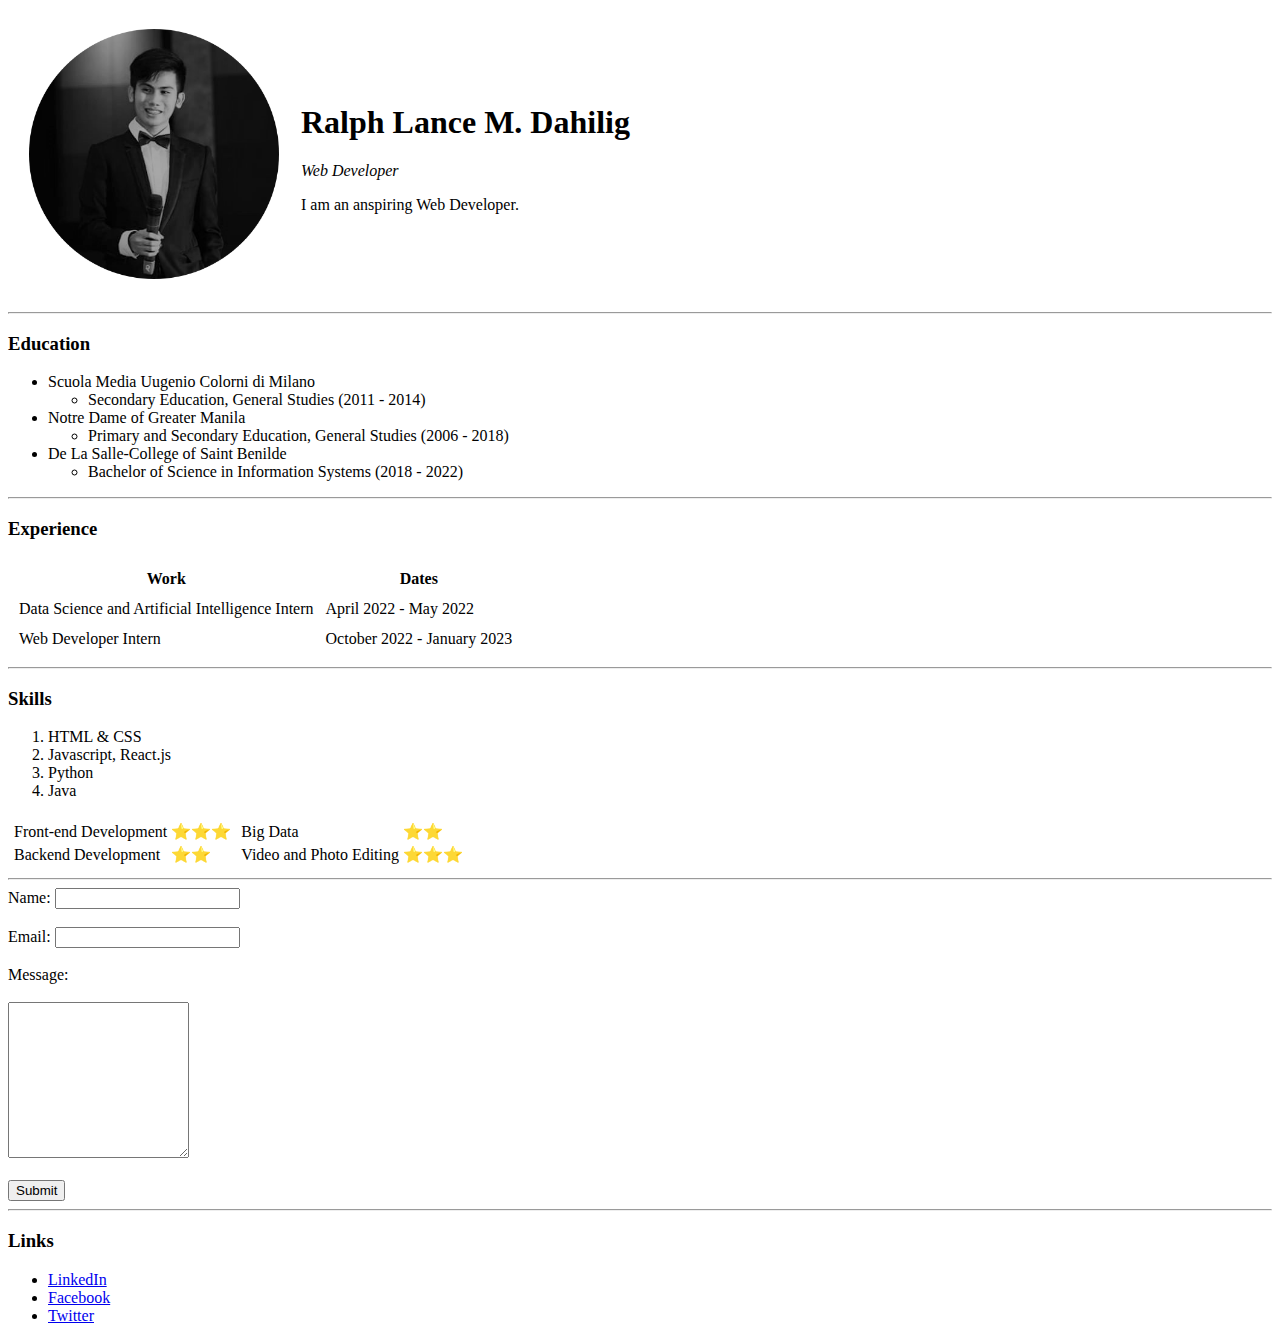
==== index.html @ 49a3998e "Add cv (html)" ====
<!DOCTYPE html>
<html lang="en">
<head>
    <meta charset="UTF-8">
    <meta http-equiv="X-UA-Compatible" content="IE=edge">
    <meta name="viewport" content="width=device-width, initial-scale=1.0">
    <title>Udemy Practice - Ralph's Personal Site</title>
</head>
<body>
    <table cellspacing="20">
        <tr>
            <td><img width="250px"src="images/dev-ralph.png" alt="ralph profile picture"></td>
            <td>
                <h1>Ralph Lance M. Dahilig</h1>
                <p><em>Web Developer</em></p>
                <p>I am an anspiring Web Developer.</p>
            </td>
        </tr>
    </table>

    <hr>
    <h3>Education</h3>
    <ul>
        <li>Scuola Media Uugenio Colorni di Milano</li>
        <ul>
            <li>Secondary Education, General Studies (2011 - 2014)</li>
        </ul>
        <li>Notre Dame of Greater Manila</li>
        <ul>
            <li>Primary and Secondary Education, General Studies (2006 - 2018)</li>
        </ul>
        <li>De La Salle-College of Saint Benilde</li>
        <ul>
            <li>Bachelor of Science in Information Systems (2018 - 2022)</li>
        </ul>
    </ul>
    
    <hr>
    <h3>Experience</h3>
    <table cellspacing="10">
        <thead>
            <tr>
                <th>Work</th>
                <th>Dates</th>
            </tr>
        </thead>

        <tbody>
            <tr>
                <td>Data Science and Artificial Intelligence Intern</td>
                <td>April 2022 - May 2022</td>
            </tr>
            <tr>
                <td>Web Developer Intern</td>
                <td>October 2022 - January 2023</td>
            </tr>
        </tbody>
    </table>

    
    <hr>
    <h3>Skills</h3>
    <ol>
        <li>HTML & CSS</li>
        <li>Javascript, React.js</li>
        <li>Python</li>
        <li>Java</li>
    </ol>
    <table>
        <tbody>
            <tr>
                <td>
                    <table>
                        <tbody>
                            <tr>
                                <td>Front-end Development</td>
                                <td>⭐⭐⭐</td>
                            </tr>
                            <tr>
                                <td>Backend Development</td>
                                <td>⭐⭐</td>
                            </tr>
                        </tbody>
                    </table>
                </td>
                <td>
                    <table>
                        <tbody>
                            <tr>
                                <td>Big Data</td>
                                <td>⭐⭐</td>
                            </tr>
                            <tr>
                                <td>Video and Photo Editing</td>
                                <td>⭐⭐⭐</td>
                            </tr>
                        </tbody>
                    </table>
                </td>
            </tr>
        </tbody>
    </table>
    
    <hr>
    <form class="" action="mailto:ralphlance11@gmail.com" method="post" enctype="text/plain">
        <label>Name:</label>
        <input type="text" name="name" value="">
        <br><br>
        <label>Email:</label>
        <input type="email" name="email" value="">
        <br><br>
        <label>Message:</label>
        <br><br>
        <textarea name="message" rows="10" col="30"></textarea>
        <br><br>
        <input type="submit" name="">
    </form>

    <hr>
    <h3>Links</h3>
    <ul>
        <li><a href="https://www.linkedin.com/in/ralph-dahilig/" target="_blank">LinkedIn</a></li>
        <li><a href="https://www.facebook.com/ralph.dahilig" target="_blank">Facebook</a></li>
        <li><a href="https://twitter.com/RalphLanceM" target="_blank">Twitter</a></li>
    </ul>
</body>
</html>
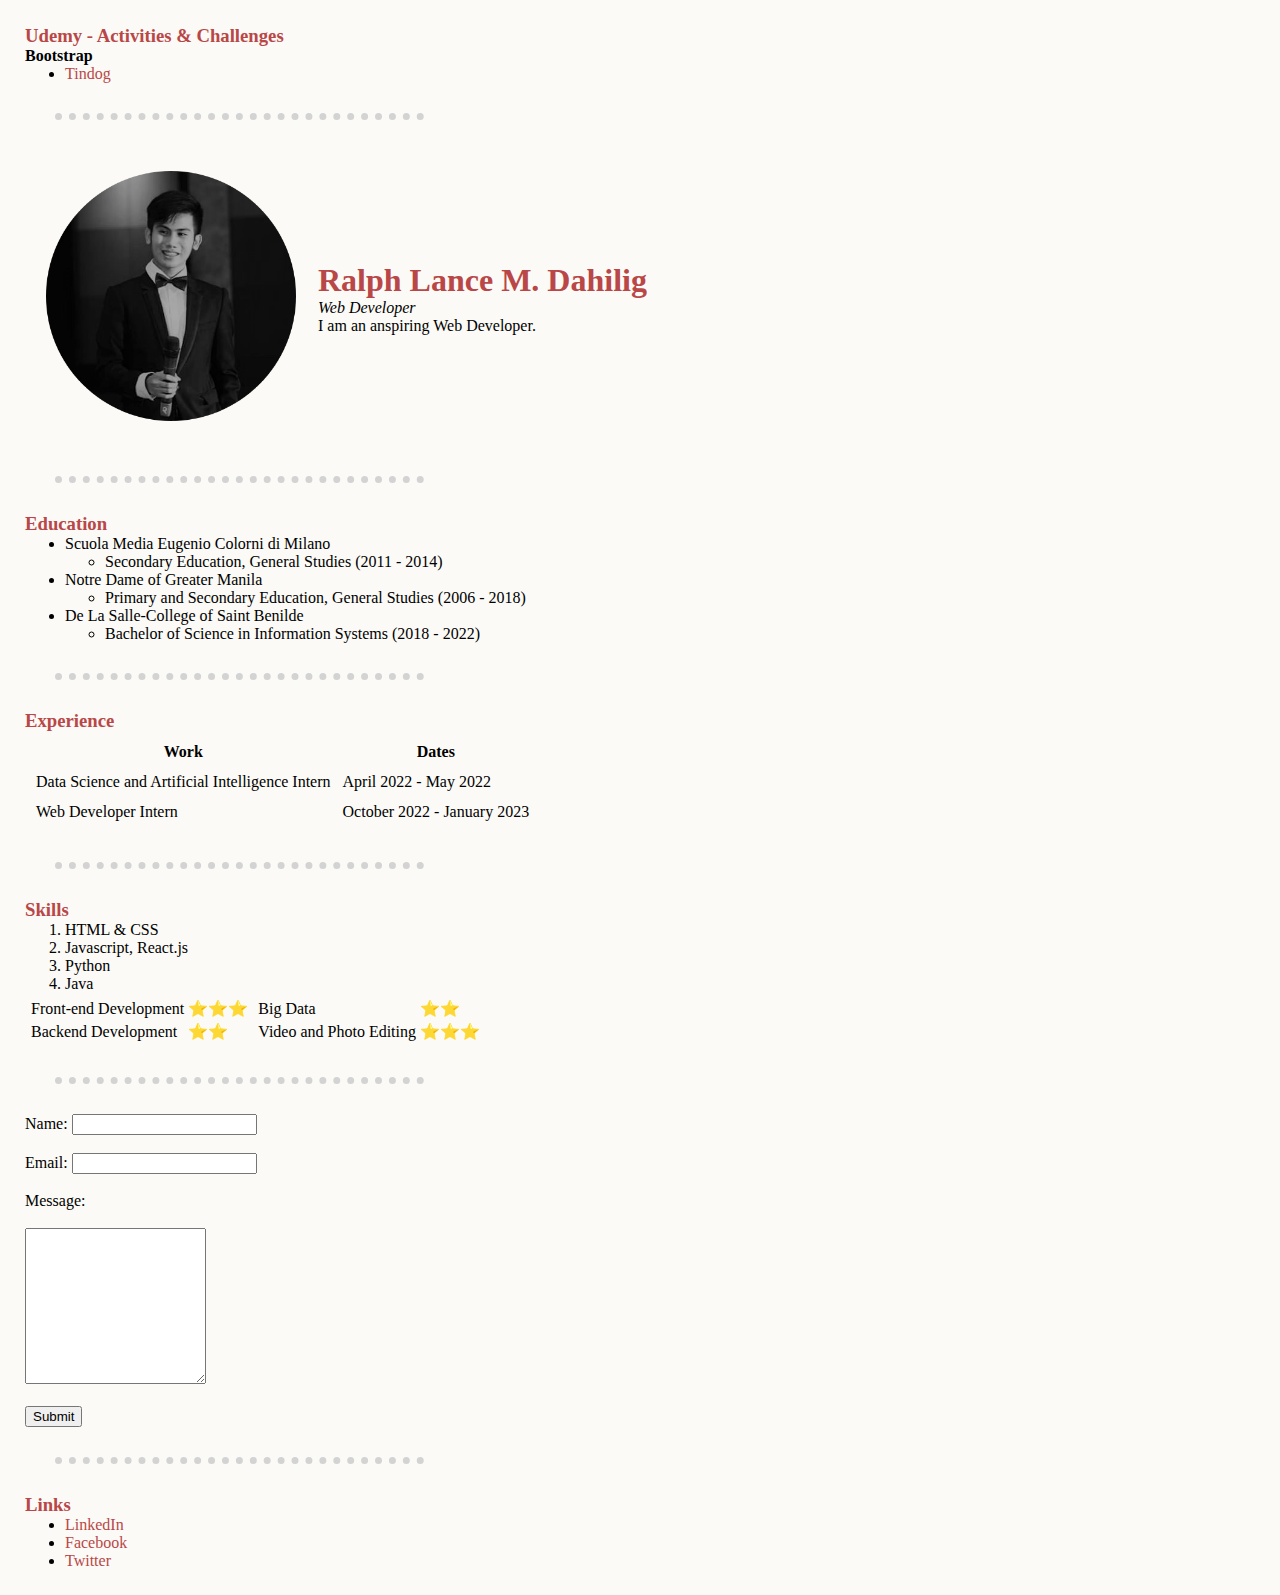
==== commit 653861b4: "Added TinDog Activity" ====
--- a/index.html
+++ b/index.html
@@ -4,124 +4,141 @@
     <meta charset="UTF-8">
     <meta http-equiv="X-UA-Compatible" content="IE=edge">
     <meta name="viewport" content="width=device-width, initial-scale=1.0">
-    <title>Udemy Practice - Ralph's Personal Site</title>
+    <title>Udemy - Portfolio
+    </title>
+
+    <link href="css/style.css" rel="stylesheet">
+    <link rel="icon" href="favicon.ico?v=2">
 </head>
+
 <body>
-    <table cellspacing="20">
-        <tr>
-            <td><img width="250px"src="images/dev-ralph.png" alt="ralph profile picture"></td>
-            <td>
-                <h1>Ralph Lance M. Dahilig</h1>
-                <p><em>Web Developer</em></p>
-                <p>I am an anspiring Web Developer.</p>
-            </td>
-        </tr>
-    </table>
 
-    <hr>
-    <h3>Education</h3>
-    <ul>
-        <li>Scuola Media Uugenio Colorni di Milano</li>
+    <div class="resume">
+
+        <h3>Udemy - Activities & Challenges</h3>
+        <h4>Bootstrap</h4>
         <ul>
-            <li>Secondary Education, General Studies (2011 - 2014)</li>
+            <li><a href="TinDog-Start-master/index.html" target="_blank">Tindog</a></li>
+
         </ul>
-        <li>Notre Dame of Greater Manila</li>
-        <ul>
-            <li>Primary and Secondary Education, General Studies (2006 - 2018)</li>
-        </ul>
-        <li>De La Salle-College of Saint Benilde</li>
-        <ul>
-            <li>Bachelor of Science in Information Systems (2018 - 2022)</li>
-        </ul>
-    </ul>
-    
-    <hr>
-    <h3>Experience</h3>
-    <table cellspacing="10">
-        <thead>
+        <hr>
+        <table cellspacing="20">
             <tr>
-                <th>Work</th>
-                <th>Dates</th>
-            </tr>
-        </thead>
-
-        <tbody>
-            <tr>
-                <td>Data Science and Artificial Intelligence Intern</td>
-                <td>April 2022 - May 2022</td>
-            </tr>
-            <tr>
-                <td>Web Developer Intern</td>
-                <td>October 2022 - January 2023</td>
-            </tr>
-        </tbody>
-    </table>
-
-    
-    <hr>
-    <h3>Skills</h3>
-    <ol>
-        <li>HTML & CSS</li>
-        <li>Javascript, React.js</li>
-        <li>Python</li>
-        <li>Java</li>
-    </ol>
-    <table>
-        <tbody>
-            <tr>
+                <td><img width="250px"src="images/dev-ralph.png" alt="ralph profile picture"></td>
                 <td>
-                    <table>
-                        <tbody>
-                            <tr>
-                                <td>Front-end Development</td>
-                                <td>⭐⭐⭐</td>
-                            </tr>
-                            <tr>
-                                <td>Backend Development</td>
-                                <td>⭐⭐</td>
-                            </tr>
-                        </tbody>
-                    </table>
-                </td>
-                <td>
-                    <table>
-                        <tbody>
-                            <tr>
-                                <td>Big Data</td>
-                                <td>⭐⭐</td>
-                            </tr>
-                            <tr>
-                                <td>Video and Photo Editing</td>
-                                <td>⭐⭐⭐</td>
-                            </tr>
-                        </tbody>
-                    </table>
+                    <h1>Ralph Lance M. Dahilig</h1>
+                    <p><em>Web Developer</em></p>
+                    <p>I am an anspiring Web Developer.</p>
                 </td>
             </tr>
-        </tbody>
-    </table>
+        </table>
+        <hr>
+        <h3>Education</h3>
     
-    <hr>
-    <form class="" action="mailto:ralphlance11@gmail.com" method="post" enctype="text/plain">
-        <label>Name:</label>
-        <input type="text" name="name" value="">
-        <br><br>
-        <label>Email:</label>
-        <input type="email" name="email" value="">
-        <br><br>
-        <label>Message:</label>
-        <br><br>
-        <textarea name="message" rows="10" col="30"></textarea>
-        <br><br>
-        <input type="submit" name="">
-    </form>
+        <ul>
+            <li>Scuola Media Eugenio Colorni di Milano</li>
+            <ul>
+                <li>Secondary Education, General Studies (2011 - 2014)</li>
+            </ul>
+            <li>Notre Dame of Greater Manila</li>
+            <ul>
+                <li>Primary and Secondary Education, General Studies (2006 - 2018)</li>
+            </ul>
+            <li>De La Salle-College of Saint Benilde</li>
+            <ul>
+                <li>Bachelor of Science in Information Systems (2018 - 2022)</li>
+            </ul>
+        </ul>
+        
+        <hr>
+        <h3>Experience</h3>
+        <table cellspacing="10">
+            <thead>
+                <tr>
+                    <th>Work</th>
+                    <th>Dates</th>
+                </tr>
+            </thead>
+    
+            <tbody>
+                <tr>
+                    <td>Data Science and Artificial Intelligence Intern</td>
+                    <td>April 2022 - May 2022</td>
+                </tr>
+                <tr>
+                    <td>Web Developer Intern</td>
+                    <td>October 2022 - January 2023</td>
+                </tr>
+            </tbody>
+        </table>
+    
+        
+        <hr>
+        <h3>Skills</h3>
+        <ol>
+            <li>HTML & CSS</li>
+            <li>Javascript, React.js</li>
+            <li>Python</li>
+            <li>Java</li>
+        </ol>
+        <table>
+            <tbody>
+                <tr>
+                    <td>
+                        <table>
+                            <tbody>
+                                <tr>
+                                    <td>Front-end Development</td>
+                                    <td>⭐⭐⭐</td>
+                                </tr>
+                                <tr>
+                                    <td>Backend Development</td>
+                                    <td>⭐⭐</td>
+                                </tr>
+                            </tbody>
+                        </table>
+                    </td>
+                    <td>
+                        <table>
+                            <tbody>
+                                <tr>
+                                    <td>Big Data</td>
+                                    <td>⭐⭐</td>
+                                </tr>
+                                <tr>
+                                    <td>Video and Photo Editing</td>
+                                    <td>⭐⭐⭐</td>
+                                </tr>
+                            </tbody>
+                        </table>
+                    </td>
+                </tr>
+            </tbody>
+        </table>
+    
+        <hr>
+        <form class="" action="mailto:ralphlance11@gmail.com" method="post" enctype="text/plain">
+            <label>Name:</label>
+            <input type="text" name="name" value="">
+            <br><br>
+            <label>Email:</label>
+            <input type="email" name="email" value="">
+            <br><br>
+            <label>Message:</label>
+            <br><br>
+            <textarea name="message" rows="10" col="30"></textarea>
+            <br><br>
+            <input type="submit" name="">
+        </form>
+    
+        <hr>
+        <h3>Links</h3>
+        <ul>
+            <li><a href="https://www.linkedin.com/in/ralph-dahilig/" target="_blank">LinkedIn</a></li>
+            <li><a href="https://www.facebook.com/ralph.dahilig" target="_blank">Facebook</a></li>
+            <li><a href="https://twitter.com/RalphLanceM" target="_blank">Twitter</a></li>
+        </ul>
+    </div>
 
-    <hr>
-    <h3>Links</h3>
-    <ul>
-        <li><a href="https://www.linkedin.com/in/ralph-dahilig/" target="_blank">LinkedIn</a></li>
-        <li><a href="https://www.facebook.com/ralph.dahilig" target="_blank">Facebook</a></li>
-        <li><a href="https://twitter.com/RalphLanceM" target="_blank">Twitter</a></li>
-    </ul>
 </body>
 </html>--- a/css/style.css
+++ b/css/style.css
@@ -0,0 +1,68 @@
+* {
+    margin: 0;
+    box-sizing: border-box;
+}
+
+body {
+    background-color: #fbfaf6;
+}
+
+hr {
+    border-style: none;
+    border-top-style: dotted;
+    width: 30%;
+    border-width: 7px;
+    color: #d3d3d3;
+    margin: 30px;
+}
+
+h1, h3 {
+    color: #b94747;
+}
+
+a {
+    text-decoration: none;
+    color: #b94747;
+}
+
+a:hover {
+    color: #000000;
+}
+
+.resume {
+    margin: 25px;
+}
+
+.container {
+    height: 300px;
+    width: 300px;
+    position: relative;
+    background-color: gray;
+}
+
+.red {
+    height: 100px;
+    width: 100px;
+    background-color: red;
+    position: absolute;
+    left: 200px;
+    top: 200px;
+}
+
+.blue {
+    height: 100px;
+    width: 100px;
+    background-color: blue;
+    position: absolute;
+    left: 100px;
+    top: 100px;
+}
+
+.yellow {
+    height: 100px;
+    width: 100px;
+    background-color: yellow;
+    position: absolute;
+    top: 0px;
+}
+
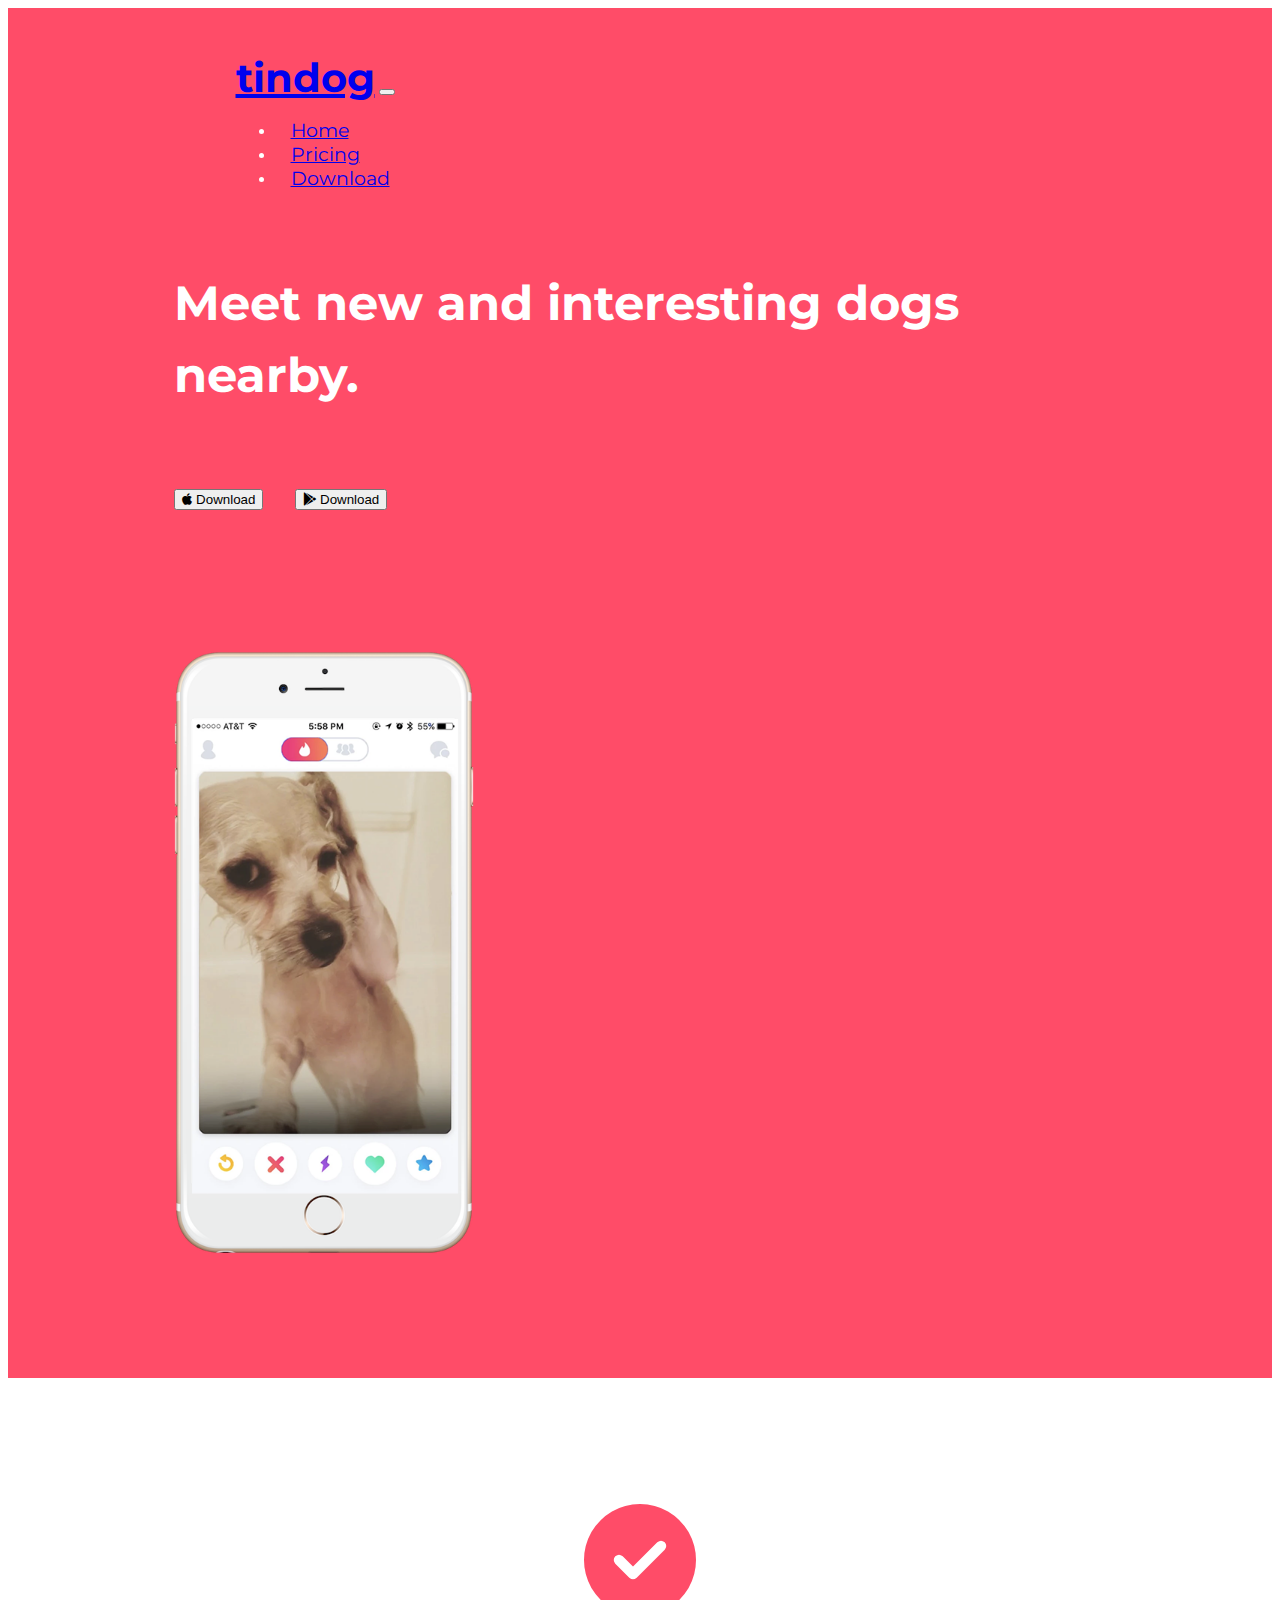
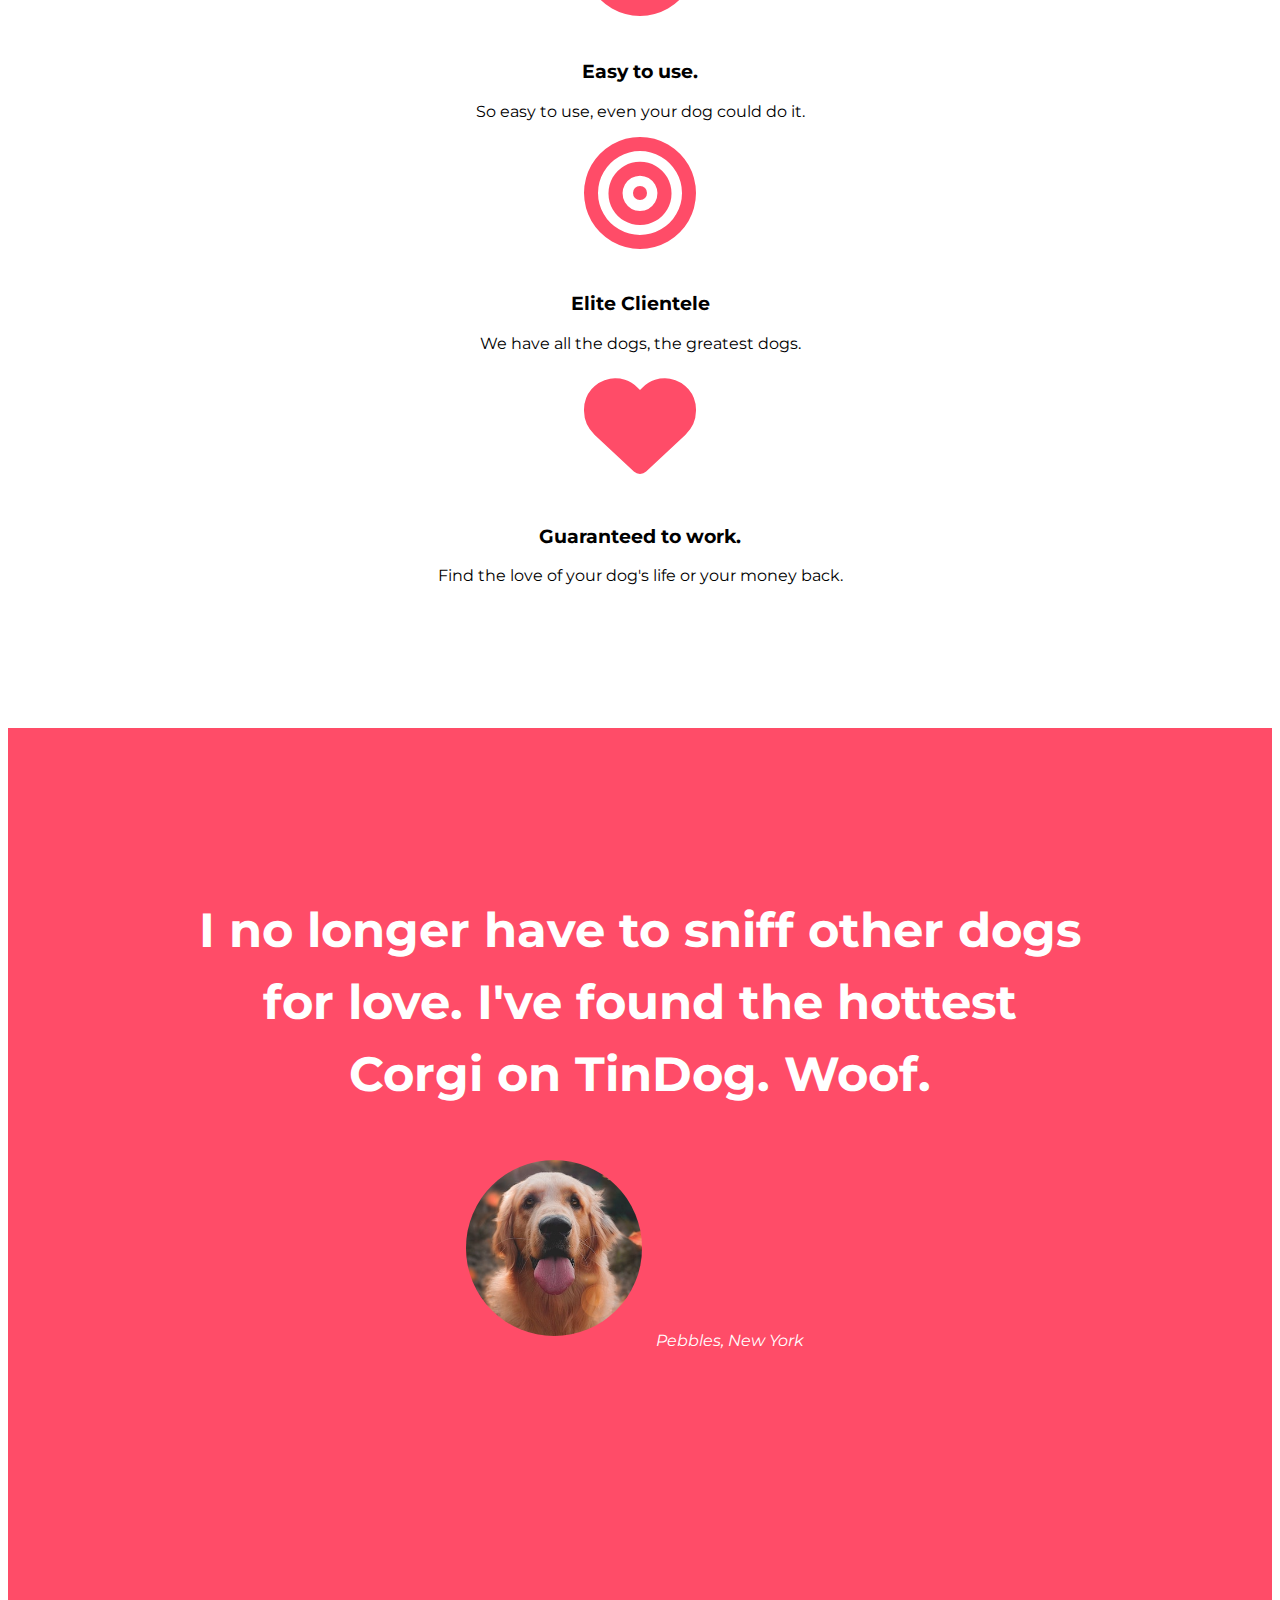
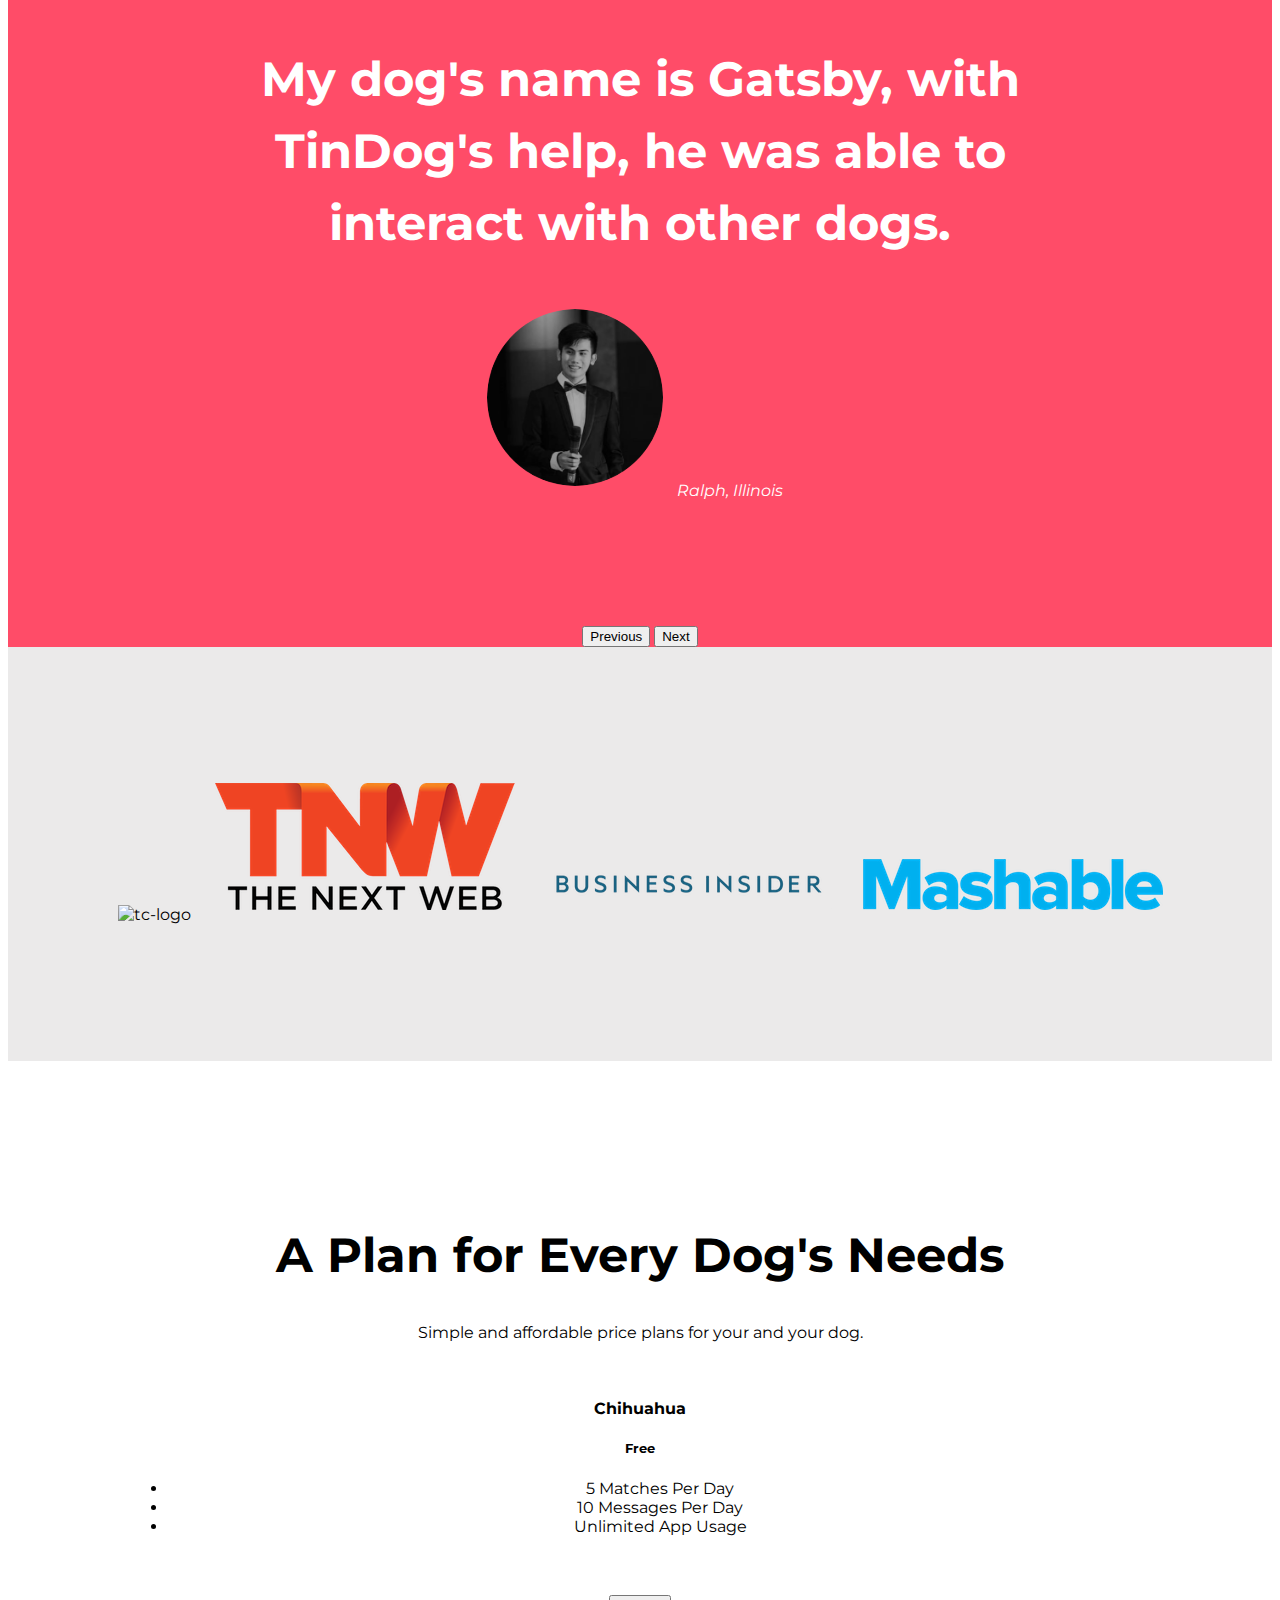
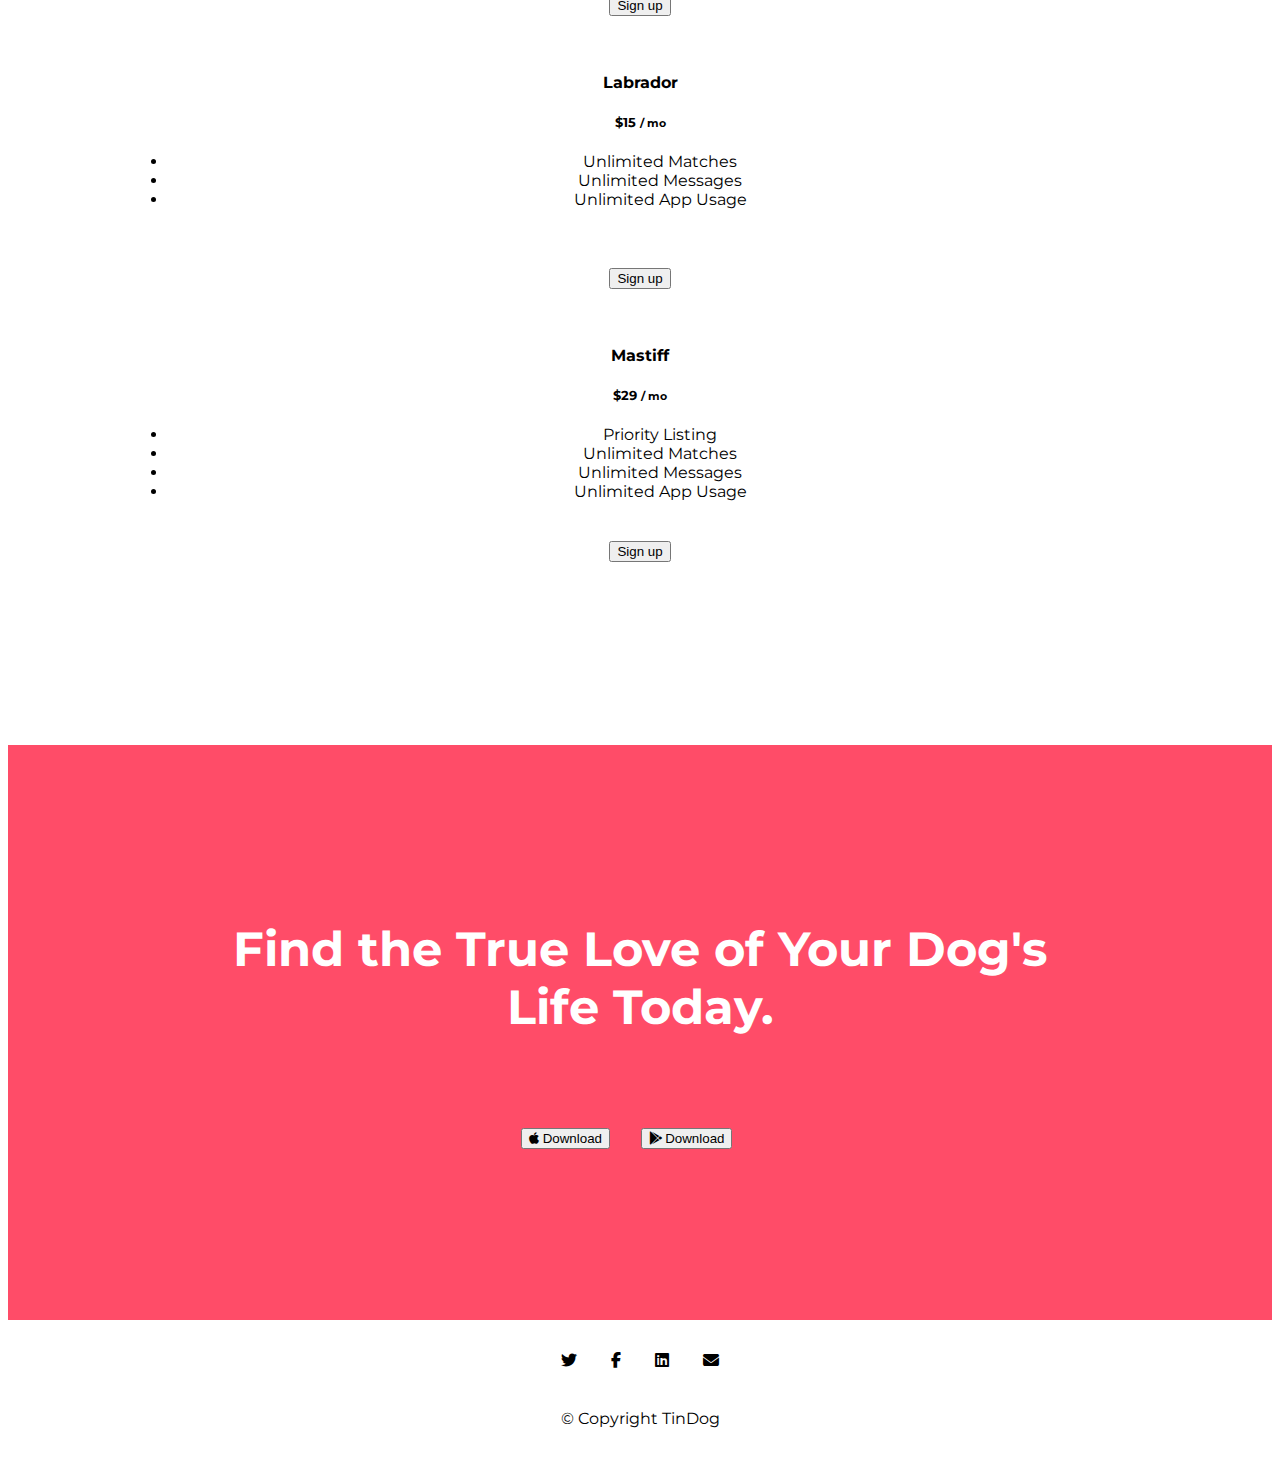
==== commit 22b84943: "Moved index.html to one folder" ====
--- a/index.html
+++ b/index.html
@@ -1,144 +1,206 @@
-<!DOCTYPE html>
+<!doctype html>
 <html lang="en">
-<head>
-    <meta charset="UTF-8">
-    <meta http-equiv="X-UA-Compatible" content="IE=edge">
-    <meta name="viewport" content="width=device-width, initial-scale=1.0">
-    <title>Udemy - Portfolio
-    </title>
-
-    <link href="css/style.css" rel="stylesheet">
-    <link rel="icon" href="favicon.ico?v=2">
-</head>
-
-<body>
-
-    <div class="resume">
-
-        <h3>Udemy - Activities & Challenges</h3>
-        <h4>Bootstrap</h4>
-        <ul>
-            <li><a href="TinDog-Start-master/index.html" target="_blank">Tindog</a></li>
-
-        </ul>
-        <hr>
-        <table cellspacing="20">
-            <tr>
-                <td><img width="250px"src="images/dev-ralph.png" alt="ralph profile picture"></td>
-                <td>
-                    <h1>Ralph Lance M. Dahilig</h1>
-                    <p><em>Web Developer</em></p>
-                    <p>I am an anspiring Web Developer.</p>
-                </td>
-            </tr>
-        </table>
-        <hr>
-        <h3>Education</h3>
-    
-        <ul>
-            <li>Scuola Media Eugenio Colorni di Milano</li>
-            <ul>
-                <li>Secondary Education, General Studies (2011 - 2014)</li>
+  <head>
+    <meta charset="utf-8">
+    <meta name="viewport" content="width=device-width, initial-scale=1">
+
+    <title>TinDog</title>
+
+
+    <link href="https://cdn.jsdelivr.net/npm/bootstrap@5.3.0-alpha1/dist/css/bootstrap.min.css" rel="stylesheet" integrity="sha384-GLhlTQ8iRABdZLl6O3oVMWSktQOp6b7In1Zl3/Jr59b6EGGoI1aFkw7cmDA6j6gD" crossorigin="anonymous">
+    <link href="https://fonts.googleapis.com/css2?family=Montserrat:wght@100;200;300;400;500;700;900&display=swap" rel="stylesheet">
+    <link rel="stylesheet" href="https://cdnjs.cloudflare.com/ajax/libs/font-awesome/6.3.0/css/all.min.css">
+    <link rel="stylesheet" href="/css/styles.css">
+  </head>
+  <body>
+
+    <section class="colored-sections" id="title">
+
+      <div class="container-fluid">
+      <!-- Nav Bar -->
+        
+      <nav class="navbar navbar-expand-lg navbar-dark">
+
+        <div class="container-fluid">
+          <a class="navbar-brand" href="#title">tindog</a>
+          <button class="navbar-toggler" type="button" data-bs-toggle="collapse" data-bs-target="#navbarNav" aria-controls="navbarNav" aria-expanded="false" aria-label="Toggle navigation">
+            <span class="navbar-toggler-icon"></span>
+          </button>
+          
+          <div class="collapse navbar-collapse" id="navbarNav">
+            <ul class="navbar-nav ms-auto">
+              <li class="nav-item">
+                <a class="nav-link active" aria-current="page" href="#title">Home</a>
+              </li>
+              <li class="nav-item">
+                <a class="nav-link" href="#pricing">Pricing</a>
+              </li>
+              <li class="nav-item">
+                <a class="nav-link" href="#cta">Download</a>
+              </li>
             </ul>
-            <li>Notre Dame of Greater Manila</li>
-            <ul>
-                <li>Primary and Secondary Education, General Studies (2006 - 2018)</li>
-            </ul>
-            <li>De La Salle-College of Saint Benilde</li>
-            <ul>
-                <li>Bachelor of Science in Information Systems (2018 - 2022)</li>
-            </ul>
-        </ul>
-        
-        <hr>
-        <h3>Experience</h3>
-        <table cellspacing="10">
-            <thead>
-                <tr>
-                    <th>Work</th>
-                    <th>Dates</th>
-                </tr>
-            </thead>
-    
-            <tbody>
-                <tr>
-                    <td>Data Science and Artificial Intelligence Intern</td>
-                    <td>April 2022 - May 2022</td>
-                </tr>
-                <tr>
-                    <td>Web Developer Intern</td>
-                    <td>October 2022 - January 2023</td>
-                </tr>
-            </tbody>
-        </table>
-    
-        
-        <hr>
-        <h3>Skills</h3>
-        <ol>
-            <li>HTML & CSS</li>
-            <li>Javascript, React.js</li>
-            <li>Python</li>
-            <li>Java</li>
-        </ol>
-        <table>
-            <tbody>
-                <tr>
-                    <td>
-                        <table>
-                            <tbody>
-                                <tr>
-                                    <td>Front-end Development</td>
-                                    <td>⭐⭐⭐</td>
-                                </tr>
-                                <tr>
-                                    <td>Backend Development</td>
-                                    <td>⭐⭐</td>
-                                </tr>
-                            </tbody>
-                        </table>
-                    </td>
-                    <td>
-                        <table>
-                            <tbody>
-                                <tr>
-                                    <td>Big Data</td>
-                                    <td>⭐⭐</td>
-                                </tr>
-                                <tr>
-                                    <td>Video and Photo Editing</td>
-                                    <td>⭐⭐⭐</td>
-                                </tr>
-                            </tbody>
-                        </table>
-                    </td>
-                </tr>
-            </tbody>
-        </table>
-    
-        <hr>
-        <form class="" action="mailto:ralphlance11@gmail.com" method="post" enctype="text/plain">
-            <label>Name:</label>
-            <input type="text" name="name" value="">
-            <br><br>
-            <label>Email:</label>
-            <input type="email" name="email" value="">
-            <br><br>
-            <label>Message:</label>
-            <br><br>
-            <textarea name="message" rows="10" col="30"></textarea>
-            <br><br>
-            <input type="submit" name="">
-        </form>
-    
-        <hr>
-        <h3>Links</h3>
-        <ul>
-            <li><a href="https://www.linkedin.com/in/ralph-dahilig/" target="_blank">LinkedIn</a></li>
-            <li><a href="https://www.facebook.com/ralph.dahilig" target="_blank">Facebook</a></li>
-            <li><a href="https://twitter.com/RalphLanceM" target="_blank">Twitter</a></li>
-        </ul>
-    </div>
-
-</body>
+          </div>
+        </div>
+
+      </nav>
+
+      <!-- Title -->
+      <div class="row title-section">
+      <div class="col-md">
+        <h1>Meet new and interesting dogs nearby.</h1>
+        <button class="btn btn-dark btn-lg title-button" type="button"><i class="fa-brands fa-apple"></i> Download</button>
+        <button class="btn btn-outline-light btn-lg title-button" type="button"><i class="fa-brands fa-google-play"></i> Download</button>
+      </div>
+      <div class="col-md title-image">
+        <img class="dog-phone" src="images/iphone6.png" alt="iphone-mockup">
+      </div>
+      </div>
+
+      </div>
+    </section>
+  
+  
+    <!-- Features -->
+  
+    <section id="features">
+      <div class="container-fluid">
+        <div class="row features-section">
+          <div class="col-lg-4 feature">
+            <i class="fa-solid fa-circle-check fa-7x"></i>
+            <h3>Easy to use.</h3>
+            <p>So easy to use, even your dog could do it.</p>
+          </div>
+          <div class="col-lg-4 feature">
+            <i class="fa-solid fa-bullseye fa-7x"></i>
+            <h3>Elite Clientele</h3>
+            <p>We have all the dogs, the greatest dogs.</p>
+          </div>
+          <div class="col-lg-4 feature">
+            <i class="fa-solid fa-heart fa-7x"></i>
+            <h3>Guaranteed to work.</h3>
+            <p>Find the love of your dog's life or your money back.</p>
+          </div>
+        </div>
+      </div>
+    </section>
+  
+  
+    <!-- Testimonials -->
+  
+    <section class="colored-sections" id="testimonials">
+      <div id="testimonials-carousel" class="carousel slide" data-bs-ride="carousel" data-bs-interval="3000">
+        <div class="carousel-inner">
+          <div class="carousel-item active">
+            <h2>I no longer have to sniff other dogs for love. I've found the hottest Corgi on TinDog. Woof.</h2>
+            <img class="testimonial-image" src="images/dog-img.jpg" alt="dog-profile">
+            <em class="testimonial-user">Pebbles, New York</em> 
+          </div>
+          <div class="carousel-item">
+            <h2 class="testimonial-text">My dog's name is Gatsby, with TinDog's help, he was able to interact with other dogs.</h2>
+            <img class="testimonial-image" src="images/dev-ralph.png" alt="ralph-profile">
+            <em class="testimonial-user">Ralph, Illinois</em> 
+          </div>
+        </div>
+        <button class="carousel-control-prev" type="button" data-bs-target="#testimonials-carousel" data-bs-slide="prev">
+          <span class="carousel-control-prev-icon" aria-hidden="true"></span>
+          <span class="visually-hidden">Previous</span>
+        </button>
+        <button class="carousel-control-next" type="button" data-bs-target="#testimonials-carousel" data-bs-slide="next">
+          <span class="carousel-control-next-icon" aria-hidden="true"></span>
+          <span class="visually-hidden">Next</span>
+        </button>
+      </div>
+  
+    </section>
+  
+  
+    <!-- Press -->
+  
+    <section id="press">
+      <img class="press-brand" src="images/techcrunch.png" alt="tc-logo">
+      <img class="press-brand" src="images/tnw.png" alt="tnw-logo">
+      <img class="press-brand" src="images/bizinsider.png" alt="biz-insider-logo">
+      <img class="press-brand" src="images/mashable.png" alt="mashable-logo">
+  
+    </section>
+  
+  
+    <!-- Pricing -->
+  
+    <section id="pricing">
+      <h1>A Plan for Every Dog's Needs</h1>
+      <p>Simple and affordable price plans for your and your dog.</p>
+      <div class="row">
+        <div class="card-holder col-lg-4">
+          <div class="card">
+            <div class="card-header">Chihuahua</div>
+            <div class="card-body">
+              <h5 class="card-title">Free</h5>
+              <ul class="card-list list-unstyled mt-3 mb-4">
+                <li>5 Matches Per Day</li>
+                <li>10 Messages Per Day</li>
+                <li>Unlimited App Usage</li>
+              </ul>
+              <button type="button" class="btn btn-outline-danger">Sign up</button>
+            </div>
+          </div>
+        </div>
+        <div class="card-holder col-lg-4">
+          <div class="card">
+            <div class="card-header">Labrador</div>
+            <div class="card-body">
+              <h5 class="card-title">$15 <small class="text-muted">/ mo</small></h5>
+              <ul class="card-list list-unstyled mt-3 mb-4">
+                <li>Unlimited Matches</li>
+                <li>Unlimited Messages</li>
+                <li>Unlimited App Usage</li>
+              </ul>
+              <button type="button" class="btn btn-outline-danger">Sign up</button>
+            </div>
+          </div>
+        </div>
+        <div class="card-holder col-lg-4">
+          <div class="card">
+            <div class="card-header">Mastiff</div>
+            <div class="card-body">
+              <h5 class="card-title">$29 <small class="text-muted">/ mo</small></h5>
+              <ul class="card-list list-unstyled mt-3 mb-4">
+                <li>Priority Listing</li>
+                <li>Unlimited Matches</li>
+                <li>Unlimited Messages</li>
+                <li>Unlimited App Usage</li>
+              </ul>
+              <button type="button" class="btn btn-outline-danger">Sign up</button>
+            </div>
+          </div>
+        </div>
+      </div>
+
+    </section>
+  
+  
+    <!-- Call to Action -->
+  
+    <section class="colored-sections" id="cta">
+  
+      <h3 class="cta-title">Find the True Love of Your Dog's Life Today.</h3>
+      <button class="btn btn-dark btn-lg title-button" type="button"><i class="fa-brands fa-apple"></i> Download</button>
+      <button class="btn btn-outline-light btn-lg title-button" type="button"><i class="fa-brands fa-google-play"></i> Download</button>
+  
+    </section>
+  
+  
+    <!-- Footer -->
+  
+    <footer id="footer">
+      <div class="container">
+        <i class="fa-brands fa-twitter social-icon"><a href=""></a></i>
+        <i class="fa-brands fa-facebook-f social-icon"></i>
+        <i class="fa-brands fa-linkedin social-icon"></i>
+        <i class="fa-solid fa-envelope social-icon"></i>
+      </div>
+      <p>© Copyright TinDog</p>
+    </footer>
+    <script src="https://cdn.jsdelivr.net/npm/bootstrap@5.3.0-alpha1/dist/js/bootstrap.bundle.min.js" integrity="sha384-w76AqPfDkMBDXo30jS1Sgez6pr3x5MlQ1ZAGC+nuZB+EYdgRZgiwxhTBTkF7CXvN" crossorigin="anonymous"></script>
+  </body>
 </html>--- a/css/styles.css
+++ b/css/styles.css
@@ -0,0 +1,181 @@
+body {
+    font-family: 'Montserrat', sans-serif;
+}
+
+h1 {  
+    font-size: 3rem;  
+    line-height: 1.5;  
+    font-weight: bold;
+}
+
+h2 {
+    font-size: 3rem;
+    line-height: 1.5;
+    font-weight: bold;
+    color: white;
+}
+
+h3 {
+    font-weight: bold;
+}
+
+.container-fluid {
+    padding: 2% 10%;
+}
+
+.colored-sections {
+    background-color: #ff4c68;
+}
+
+
+/* Navigation */
+
+.navbar {
+    padding-bottom: 0 0 4.5rem;
+}
+
+.navbar-brand {
+    font-size: 2.5rem;
+    font-weight: bold;
+}
+
+.nav-item {
+    padding: 0 15px;
+}
+
+.nav-link {
+    font-size: 1.2rem;
+
+}
+
+/* Title Section */
+#title {
+    color: white;
+}
+
+.title-section {
+    margin: 40px;
+}
+
+.dog-phone {
+    width: 300px;
+    transition: all 1s ease-in-out;
+}
+
+.dog-phone:hover {
+    transform: rotate(45deg);
+}
+
+.title-image {
+    margin: 10% 0 10% 0;
+}
+
+.title-button {
+    margin: 5% 3% 5% 0;
+}
+
+
+/* Feature Section */
+
+.features-section{
+    text-align: center;
+    padding: 10% 15%
+}
+
+.fa-bullseye, .fa-circle-check, .fa-heart {
+    color: #ff4c68;
+    padding-bottom: 25px;
+    transition: all .2s ease-in-out;
+}
+
+.fa-bullseye:hover, .fa-circle-check:hover, .fa-heart:hover {
+    color: #ff4c68;
+    padding-bottom: 25px;
+    transform: scale(1.1);
+}
+
+/* Testimonials Section*/
+
+#testimonials {
+    text-align: center;
+}
+
+.testimonial-image {
+    width: 20%;
+    margin: 10px 0 10px 0;
+    border-radius: 80%;
+}
+
+.testimonial-user {
+    color: white;
+    margin: 10px;
+}
+
+.carousel-item {
+    padding: 10% 15%;
+}
+
+#press {
+    text-align: center;
+    padding: 10% 5%;
+    background-color: rgb(235, 234, 234);
+}
+
+.press-brand {
+    margin: 10px;
+}
+
+/* Pricing Section */
+#pricing {
+    text-align: center;
+    padding: 10% 5%;
+}
+
+.card {
+    margin: 5%;
+}
+
+.card-title, .card-header {
+    font-weight: bold;
+}
+
+.card-list {
+    min-height: 100px;
+}
+
+/* CTA Section */
+#cta {
+    text-align: center;
+    padding: 10% 15%;
+}
+
+.cta-title {
+    font-size: 3rem;
+    font-weight: bold;
+    color: white;
+}
+
+/* Footer Section */
+
+#footer {
+    padding: 2.5% 15%;
+    text-align: center;
+}
+
+.social-icon {
+    margin: 0 15px 25px;
+    transition: all ease .2s;
+}
+
+.social-icon:hover {
+    color:#ff4c68;
+    transform: scale(1.2);
+    cursor: pointer;
+}
+
+@media (max-width: 1028px) {
+    #title {
+        text-align: center;
+    }
+}
+
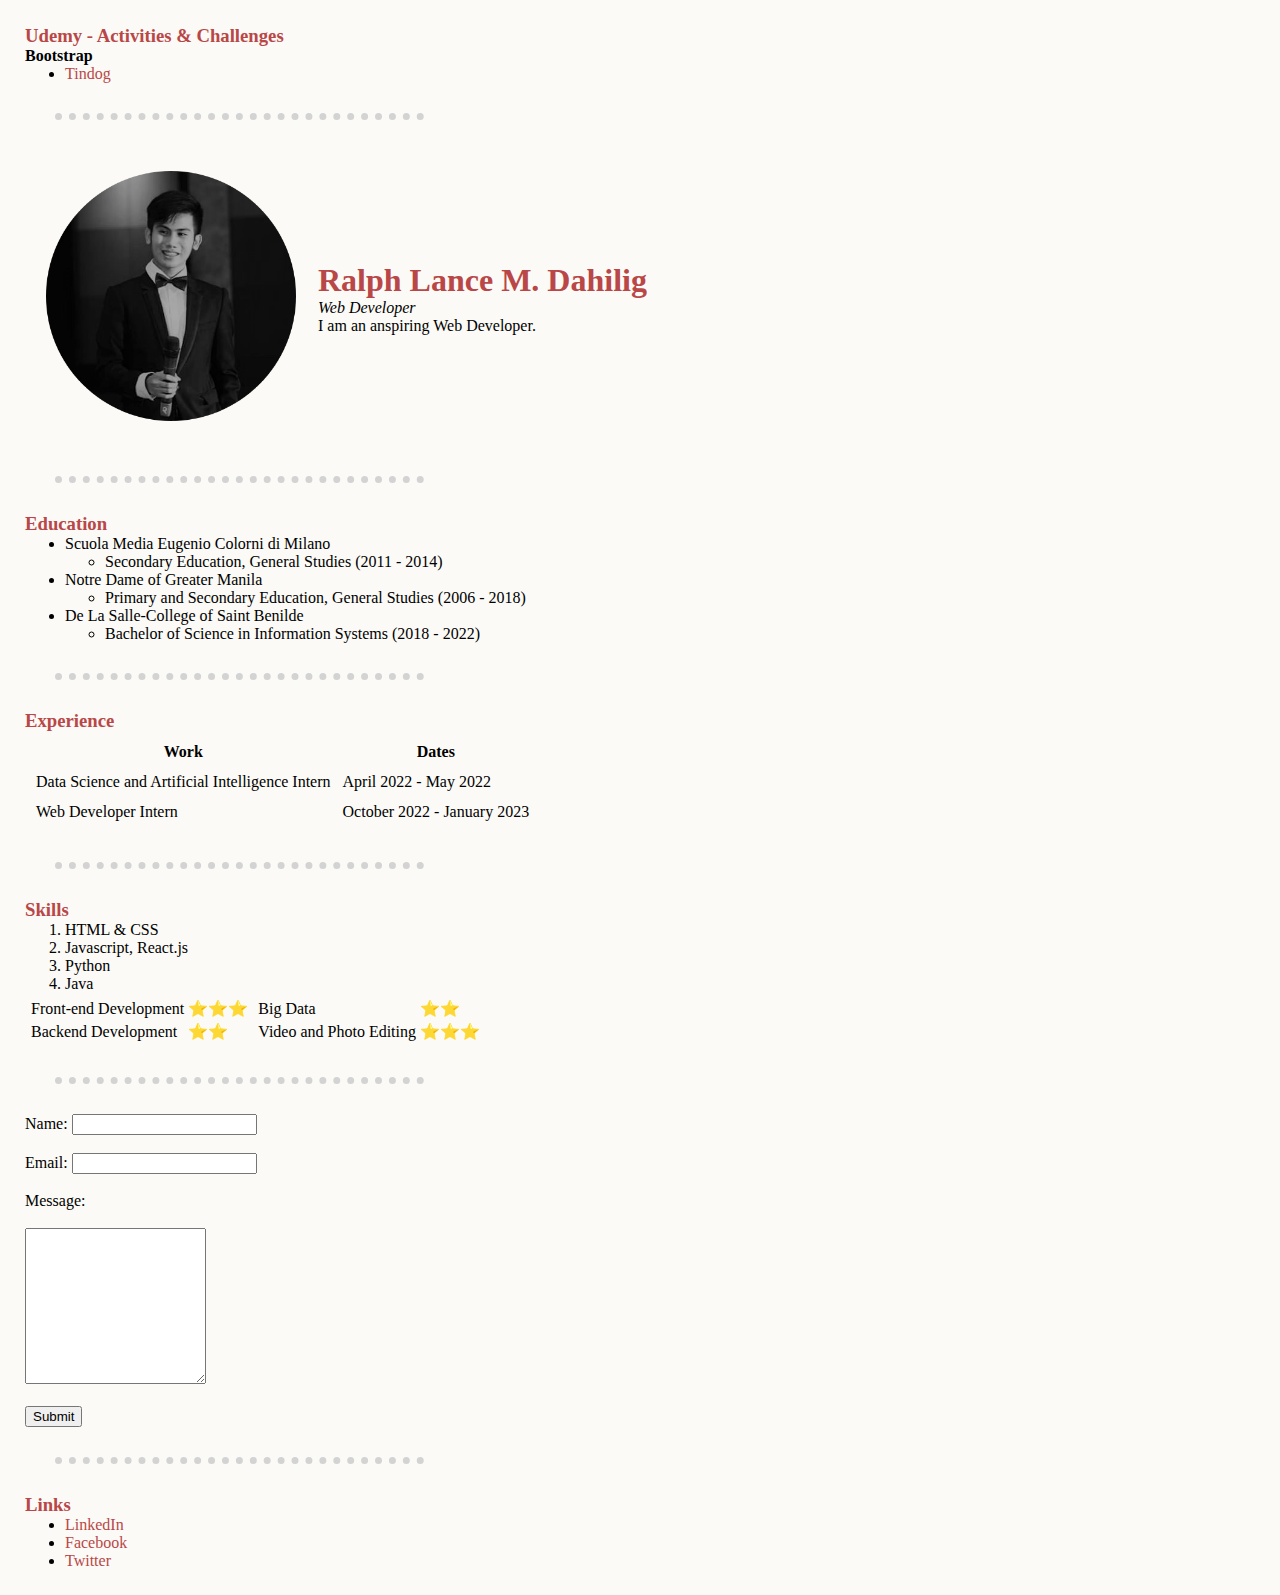
==== commit 2db536a4: "Fixed html naming" ====
--- a/index.html
+++ b/index.html
@@ -1,206 +1,141 @@
-<!doctype html>
+<!DOCTYPE html>
 <html lang="en">
-  <head>
-    <meta charset="utf-8">
-    <meta name="viewport" content="width=device-width, initial-scale=1">
+<head>
+    <meta charset="UTF-8">
+    <meta http-equiv="X-UA-Compatible" content="IE=edge">
+    <meta name="viewport" content="width=device-width, initial-scale=1.0">
+    <title>Udemy - Portfolio
+    </title>
 
-    <title>TinDog</title>
+    <link href="css/style.css" rel="stylesheet">
+    <link rel="icon" href="favicon.ico?v=2">
+</head>
 
+<body>
+    <div class="resume">
+        <h3>Udemy - Activities & Challenges</h3>
+        <h4>Bootstrap</h4>
+        <ul>
+            <li><a href="home.html" target="_blank">Tindog</a></li>
+        </ul>
+        <hr>
+        <table cellspacing="20">
+            <tr>
+                <td><img width="250px"src="images/dev-ralph.png" alt="ralph profile picture"></td>
+                <td>
+                    <h1>Ralph Lance M. Dahilig</h1>
+                    <p><em>Web Developer</em></p>
+                    <p>I am an anspiring Web Developer.</p>
+                </td>
+            </tr>
+        </table>
+        <hr>
+        <h3>Education</h3>
+    
+        <ul>
+            <li>Scuola Media Eugenio Colorni di Milano</li>
+            <ul>
+                <li>Secondary Education, General Studies (2011 - 2014)</li>
+            </ul>
+            <li>Notre Dame of Greater Manila</li>
+            <ul>
+                <li>Primary and Secondary Education, General Studies (2006 - 2018)</li>
+            </ul>
+            <li>De La Salle-College of Saint Benilde</li>
+            <ul>
+                <li>Bachelor of Science in Information Systems (2018 - 2022)</li>
+            </ul>
+        </ul>
+        
+        <hr>
+        <h3>Experience</h3>
+        <table cellspacing="10">
+            <thead>
+                <tr>
+                    <th>Work</th>
+                    <th>Dates</th>
+                </tr>
+            </thead>
+    
+            <tbody>
+                <tr>
+                    <td>Data Science and Artificial Intelligence Intern</td>
+                    <td>April 2022 - May 2022</td>
+                </tr>
+                <tr>
+                    <td>Web Developer Intern</td>
+                    <td>October 2022 - January 2023</td>
+                </tr>
+            </tbody>
+        </table>
+    
+        
+        <hr>
+        <h3>Skills</h3>
+        <ol>
+            <li>HTML & CSS</li>
+            <li>Javascript, React.js</li>
+            <li>Python</li>
+            <li>Java</li>
+        </ol>
+        <table>
+            <tbody>
+                <tr>
+                    <td>
+                        <table>
+                            <tbody>
+                                <tr>
+                                    <td>Front-end Development</td>
+                                    <td>⭐⭐⭐</td>
+                                </tr>
+                                <tr>
+                                    <td>Backend Development</td>
+                                    <td>⭐⭐</td>
+                                </tr>
+                            </tbody>
+                        </table>
+                    </td>
+                    <td>
+                        <table>
+                            <tbody>
+                                <tr>
+                                    <td>Big Data</td>
+                                    <td>⭐⭐</td>
+                                </tr>
+                                <tr>
+                                    <td>Video and Photo Editing</td>
+                                    <td>⭐⭐⭐</td>
+                                </tr>
+                            </tbody>
+                        </table>
+                    </td>
+                </tr>
+            </tbody>
+        </table>
+    
+        <hr>
+        <form class="" action="mailto:ralphlance11@gmail.com" method="post" enctype="text/plain">
+            <label>Name:</label>
+            <input type="text" name="name" value="">
+            <br><br>
+            <label>Email:</label>
+            <input type="email" name="email" value="">
+            <br><br>
+            <label>Message:</label>
+            <br><br>
+            <textarea name="message" rows="10" col="30"></textarea>
+            <br><br>
+            <input type="submit" name="">
+        </form>
+    
+        <hr>
+        <h3>Links</h3>
+        <ul>
+            <li><a href="https://www.linkedin.com/in/ralph-dahilig/" target="_blank">LinkedIn</a></li>
+            <li><a href="https://www.facebook.com/ralph.dahilig" target="_blank">Facebook</a></li>
+            <li><a href="https://twitter.com/RalphLanceM" target="_blank">Twitter</a></li>
+        </ul>
+    </div>
 
-    <link href="https://cdn.jsdelivr.net/npm/bootstrap@5.3.0-alpha1/dist/css/bootstrap.min.css" rel="stylesheet" integrity="sha384-GLhlTQ8iRABdZLl6O3oVMWSktQOp6b7In1Zl3/Jr59b6EGGoI1aFkw7cmDA6j6gD" crossorigin="anonymous">
-    <link href="https://fonts.googleapis.com/css2?family=Montserrat:wght@100;200;300;400;500;700;900&display=swap" rel="stylesheet">
-    <link rel="stylesheet" href="https://cdnjs.cloudflare.com/ajax/libs/font-awesome/6.3.0/css/all.min.css">
-    <link rel="stylesheet" href="/css/styles.css">
-  </head>
-  <body>
-
-    <section class="colored-sections" id="title">
-
-      <div class="container-fluid">
-      <!-- Nav Bar -->
-        
-      <nav class="navbar navbar-expand-lg navbar-dark">
-
-        <div class="container-fluid">
-          <a class="navbar-brand" href="#title">tindog</a>
-          <button class="navbar-toggler" type="button" data-bs-toggle="collapse" data-bs-target="#navbarNav" aria-controls="navbarNav" aria-expanded="false" aria-label="Toggle navigation">
-            <span class="navbar-toggler-icon"></span>
-          </button>
-          
-          <div class="collapse navbar-collapse" id="navbarNav">
-            <ul class="navbar-nav ms-auto">
-              <li class="nav-item">
-                <a class="nav-link active" aria-current="page" href="#title">Home</a>
-              </li>
-              <li class="nav-item">
-                <a class="nav-link" href="#pricing">Pricing</a>
-              </li>
-              <li class="nav-item">
-                <a class="nav-link" href="#cta">Download</a>
-              </li>
-            </ul>
-          </div>
-        </div>
-
-      </nav>
-
-      <!-- Title -->
-      <div class="row title-section">
-      <div class="col-md">
-        <h1>Meet new and interesting dogs nearby.</h1>
-        <button class="btn btn-dark btn-lg title-button" type="button"><i class="fa-brands fa-apple"></i> Download</button>
-        <button class="btn btn-outline-light btn-lg title-button" type="button"><i class="fa-brands fa-google-play"></i> Download</button>
-      </div>
-      <div class="col-md title-image">
-        <img class="dog-phone" src="images/iphone6.png" alt="iphone-mockup">
-      </div>
-      </div>
-
-      </div>
-    </section>
-  
-  
-    <!-- Features -->
-  
-    <section id="features">
-      <div class="container-fluid">
-        <div class="row features-section">
-          <div class="col-lg-4 feature">
-            <i class="fa-solid fa-circle-check fa-7x"></i>
-            <h3>Easy to use.</h3>
-            <p>So easy to use, even your dog could do it.</p>
-          </div>
-          <div class="col-lg-4 feature">
-            <i class="fa-solid fa-bullseye fa-7x"></i>
-            <h3>Elite Clientele</h3>
-            <p>We have all the dogs, the greatest dogs.</p>
-          </div>
-          <div class="col-lg-4 feature">
-            <i class="fa-solid fa-heart fa-7x"></i>
-            <h3>Guaranteed to work.</h3>
-            <p>Find the love of your dog's life or your money back.</p>
-          </div>
-        </div>
-      </div>
-    </section>
-  
-  
-    <!-- Testimonials -->
-  
-    <section class="colored-sections" id="testimonials">
-      <div id="testimonials-carousel" class="carousel slide" data-bs-ride="carousel" data-bs-interval="3000">
-        <div class="carousel-inner">
-          <div class="carousel-item active">
-            <h2>I no longer have to sniff other dogs for love. I've found the hottest Corgi on TinDog. Woof.</h2>
-            <img class="testimonial-image" src="images/dog-img.jpg" alt="dog-profile">
-            <em class="testimonial-user">Pebbles, New York</em> 
-          </div>
-          <div class="carousel-item">
-            <h2 class="testimonial-text">My dog's name is Gatsby, with TinDog's help, he was able to interact with other dogs.</h2>
-            <img class="testimonial-image" src="images/dev-ralph.png" alt="ralph-profile">
-            <em class="testimonial-user">Ralph, Illinois</em> 
-          </div>
-        </div>
-        <button class="carousel-control-prev" type="button" data-bs-target="#testimonials-carousel" data-bs-slide="prev">
-          <span class="carousel-control-prev-icon" aria-hidden="true"></span>
-          <span class="visually-hidden">Previous</span>
-        </button>
-        <button class="carousel-control-next" type="button" data-bs-target="#testimonials-carousel" data-bs-slide="next">
-          <span class="carousel-control-next-icon" aria-hidden="true"></span>
-          <span class="visually-hidden">Next</span>
-        </button>
-      </div>
-  
-    </section>
-  
-  
-    <!-- Press -->
-  
-    <section id="press">
-      <img class="press-brand" src="images/techcrunch.png" alt="tc-logo">
-      <img class="press-brand" src="images/tnw.png" alt="tnw-logo">
-      <img class="press-brand" src="images/bizinsider.png" alt="biz-insider-logo">
-      <img class="press-brand" src="images/mashable.png" alt="mashable-logo">
-  
-    </section>
-  
-  
-    <!-- Pricing -->
-  
-    <section id="pricing">
-      <h1>A Plan for Every Dog's Needs</h1>
-      <p>Simple and affordable price plans for your and your dog.</p>
-      <div class="row">
-        <div class="card-holder col-lg-4">
-          <div class="card">
-            <div class="card-header">Chihuahua</div>
-            <div class="card-body">
-              <h5 class="card-title">Free</h5>
-              <ul class="card-list list-unstyled mt-3 mb-4">
-                <li>5 Matches Per Day</li>
-                <li>10 Messages Per Day</li>
-                <li>Unlimited App Usage</li>
-              </ul>
-              <button type="button" class="btn btn-outline-danger">Sign up</button>
-            </div>
-          </div>
-        </div>
-        <div class="card-holder col-lg-4">
-          <div class="card">
-            <div class="card-header">Labrador</div>
-            <div class="card-body">
-              <h5 class="card-title">$15 <small class="text-muted">/ mo</small></h5>
-              <ul class="card-list list-unstyled mt-3 mb-4">
-                <li>Unlimited Matches</li>
-                <li>Unlimited Messages</li>
-                <li>Unlimited App Usage</li>
-              </ul>
-              <button type="button" class="btn btn-outline-danger">Sign up</button>
-            </div>
-          </div>
-        </div>
-        <div class="card-holder col-lg-4">
-          <div class="card">
-            <div class="card-header">Mastiff</div>
-            <div class="card-body">
-              <h5 class="card-title">$29 <small class="text-muted">/ mo</small></h5>
-              <ul class="card-list list-unstyled mt-3 mb-4">
-                <li>Priority Listing</li>
-                <li>Unlimited Matches</li>
-                <li>Unlimited Messages</li>
-                <li>Unlimited App Usage</li>
-              </ul>
-              <button type="button" class="btn btn-outline-danger">Sign up</button>
-            </div>
-          </div>
-        </div>
-      </div>
-
-    </section>
-  
-  
-    <!-- Call to Action -->
-  
-    <section class="colored-sections" id="cta">
-  
-      <h3 class="cta-title">Find the True Love of Your Dog's Life Today.</h3>
-      <button class="btn btn-dark btn-lg title-button" type="button"><i class="fa-brands fa-apple"></i> Download</button>
-      <button class="btn btn-outline-light btn-lg title-button" type="button"><i class="fa-brands fa-google-play"></i> Download</button>
-  
-    </section>
-  
-  
-    <!-- Footer -->
-  
-    <footer id="footer">
-      <div class="container">
-        <i class="fa-brands fa-twitter social-icon"><a href=""></a></i>
-        <i class="fa-brands fa-facebook-f social-icon"></i>
-        <i class="fa-brands fa-linkedin social-icon"></i>
-        <i class="fa-solid fa-envelope social-icon"></i>
-      </div>
-      <p>© Copyright TinDog</p>
-    </footer>
-    <script src="https://cdn.jsdelivr.net/npm/bootstrap@5.3.0-alpha1/dist/js/bootstrap.bundle.min.js" integrity="sha384-w76AqPfDkMBDXo30jS1Sgez6pr3x5MlQ1ZAGC+nuZB+EYdgRZgiwxhTBTkF7CXvN" crossorigin="anonymous"></script>
-  </body>
+</body>
 </html>--- a/css/style.css
+++ b/css/style.css
@@ -0,0 +1,68 @@
+* {
+    margin: 0;
+    box-sizing: border-box;
+}
+
+body {
+    background-color: #fbfaf6;
+}
+
+hr {
+    border-style: none;
+    border-top-style: dotted;
+    width: 30%;
+    border-width: 7px;
+    color: #d3d3d3;
+    margin: 30px;
+}
+
+h1, h3 {
+    color: #b94747;
+}
+
+a {
+    text-decoration: none;
+    color: #b94747;
+}
+
+a:hover {
+    color: #000000;
+}
+
+.resume {
+    margin: 25px;
+}
+
+.container {
+    height: 300px;
+    width: 300px;
+    position: relative;
+    background-color: gray;
+}
+
+.red {
+    height: 100px;
+    width: 100px;
+    background-color: red;
+    position: absolute;
+    left: 200px;
+    top: 200px;
+}
+
+.blue {
+    height: 100px;
+    width: 100px;
+    background-color: blue;
+    position: absolute;
+    left: 100px;
+    top: 100px;
+}
+
+.yellow {
+    height: 100px;
+    width: 100px;
+    background-color: yellow;
+    position: absolute;
+    top: 0px;
+}
+
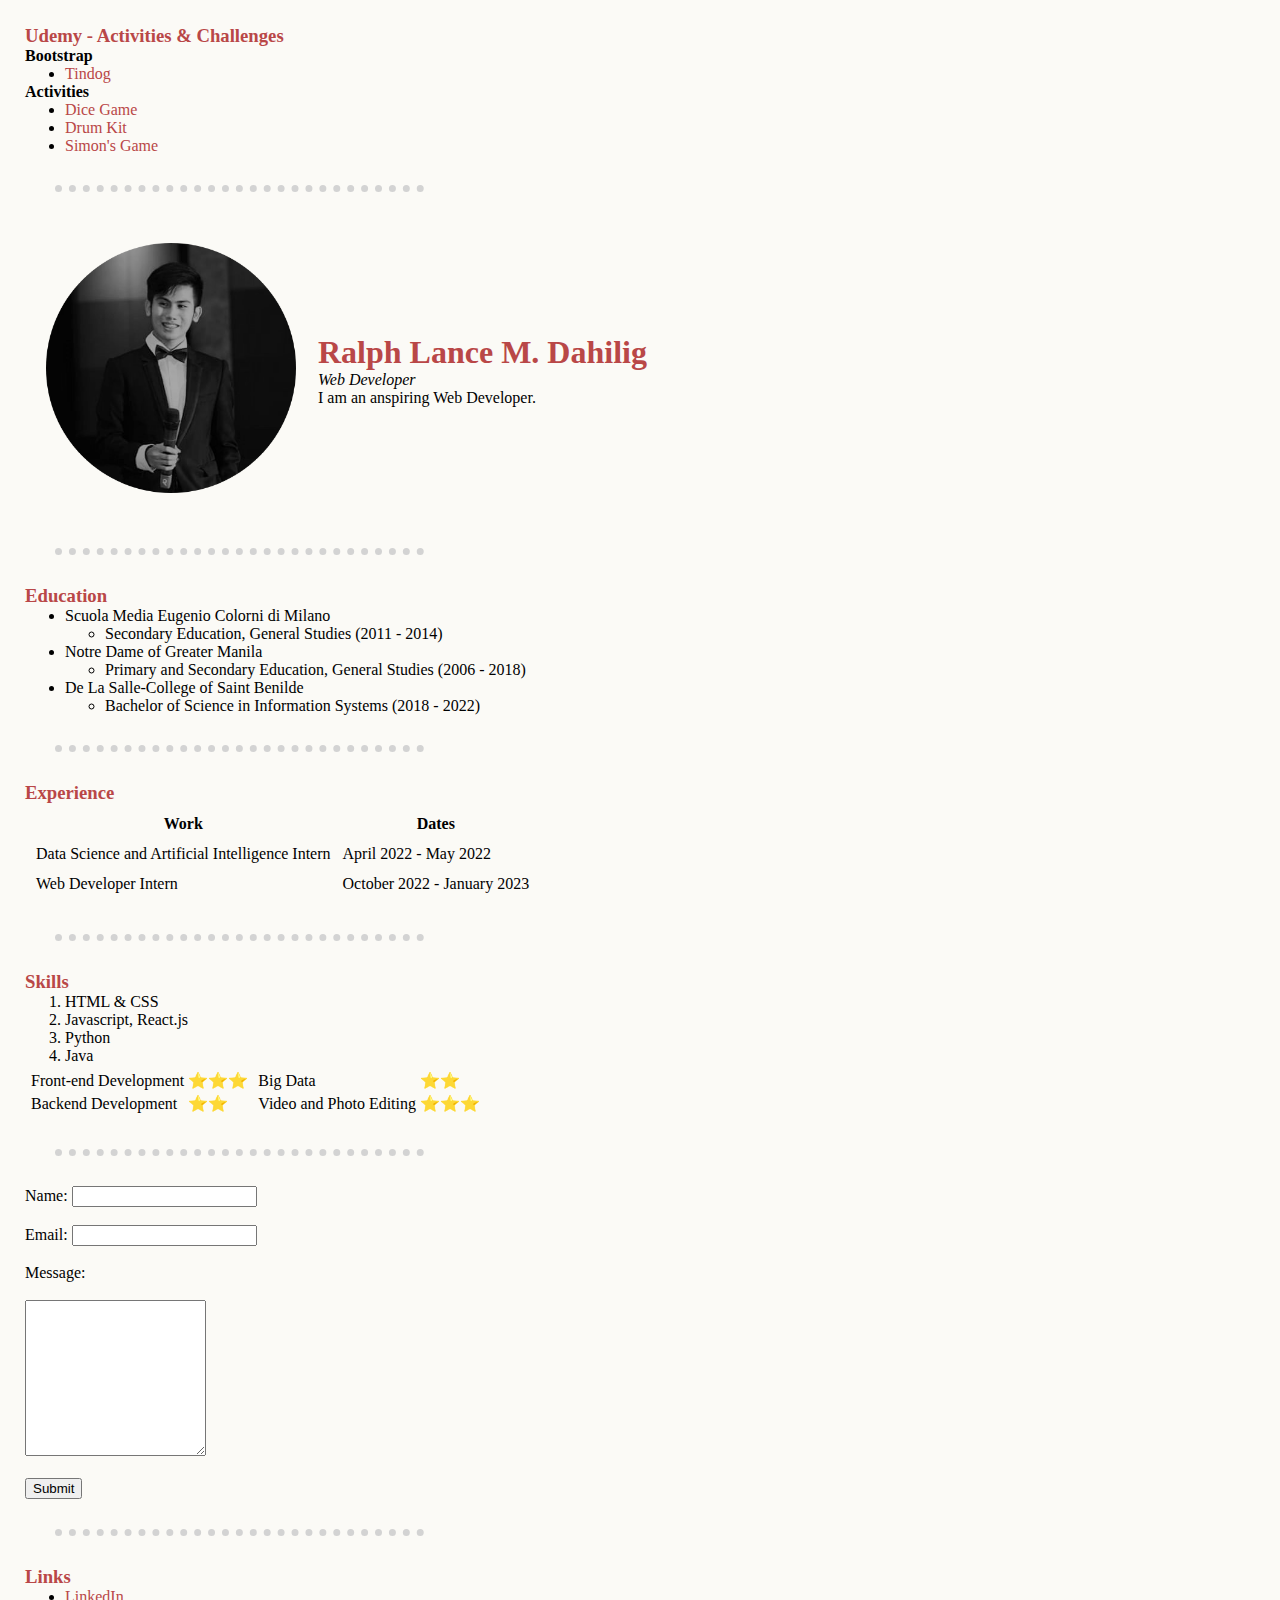
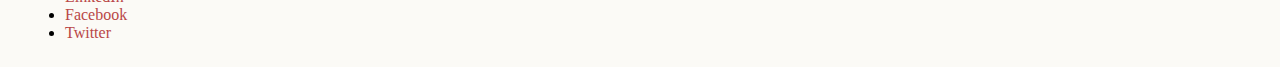
==== commit 0d4ab0be: "Dice and Simon's Game Added" ====
--- a/index.html
+++ b/index.html
@@ -8,7 +8,7 @@
     </title>
 
     <link href="css/style.css" rel="stylesheet">
-    <link rel="icon" href="favicon.ico?v=2">
+    <link rel="icon" href="favicon.ico">
 </head>
 
 <body>
@@ -17,6 +17,12 @@
         <h4>Bootstrap</h4>
         <ul>
             <li><a href="home.html" target="_blank">Tindog</a></li>
+        </ul>
+        <h4>Activities</h4>
+        <ul>
+            <li><a href="dice.html" target="_blank">Dice Game</a></li>
+            <li><a href="drum.html" target="_blank">Drum Kit</a></li>
+            <li><a href="simon-game.html" target="_blank">Simon's Game</a></li>
         </ul>
         <hr>
         <table cellspacing="20">
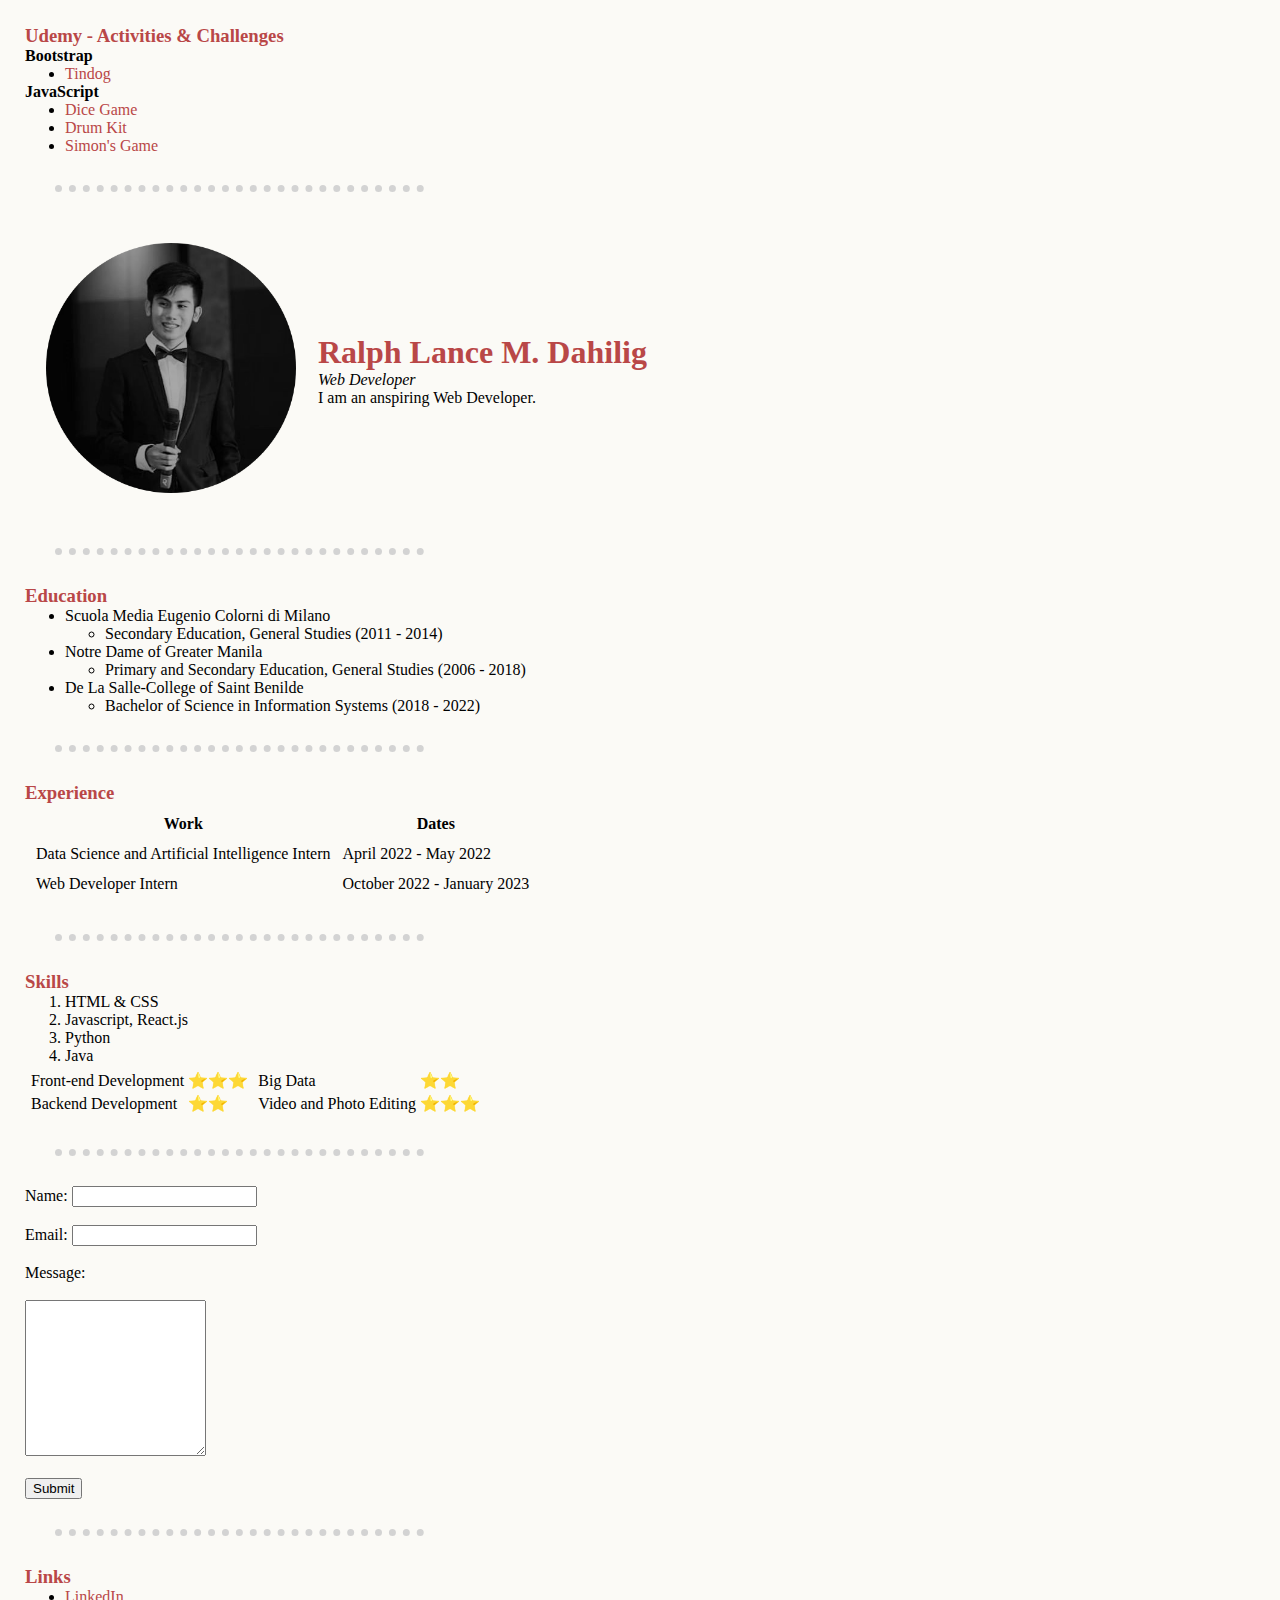
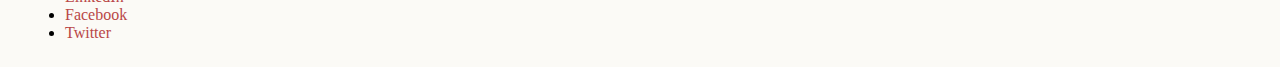
==== commit b4ba3929: "Added New JavaScript Projects: Simon Game" ====
--- a/index.html
+++ b/index.html
@@ -18,7 +18,7 @@
         <ul>
             <li><a href="home.html" target="_blank">Tindog</a></li>
         </ul>
-        <h4>Activities</h4>
+        <h4>JavaScript</h4>
         <ul>
             <li><a href="dice.html" target="_blank">Dice Game</a></li>
             <li><a href="drum.html" target="_blank">Drum Kit</a></li>
